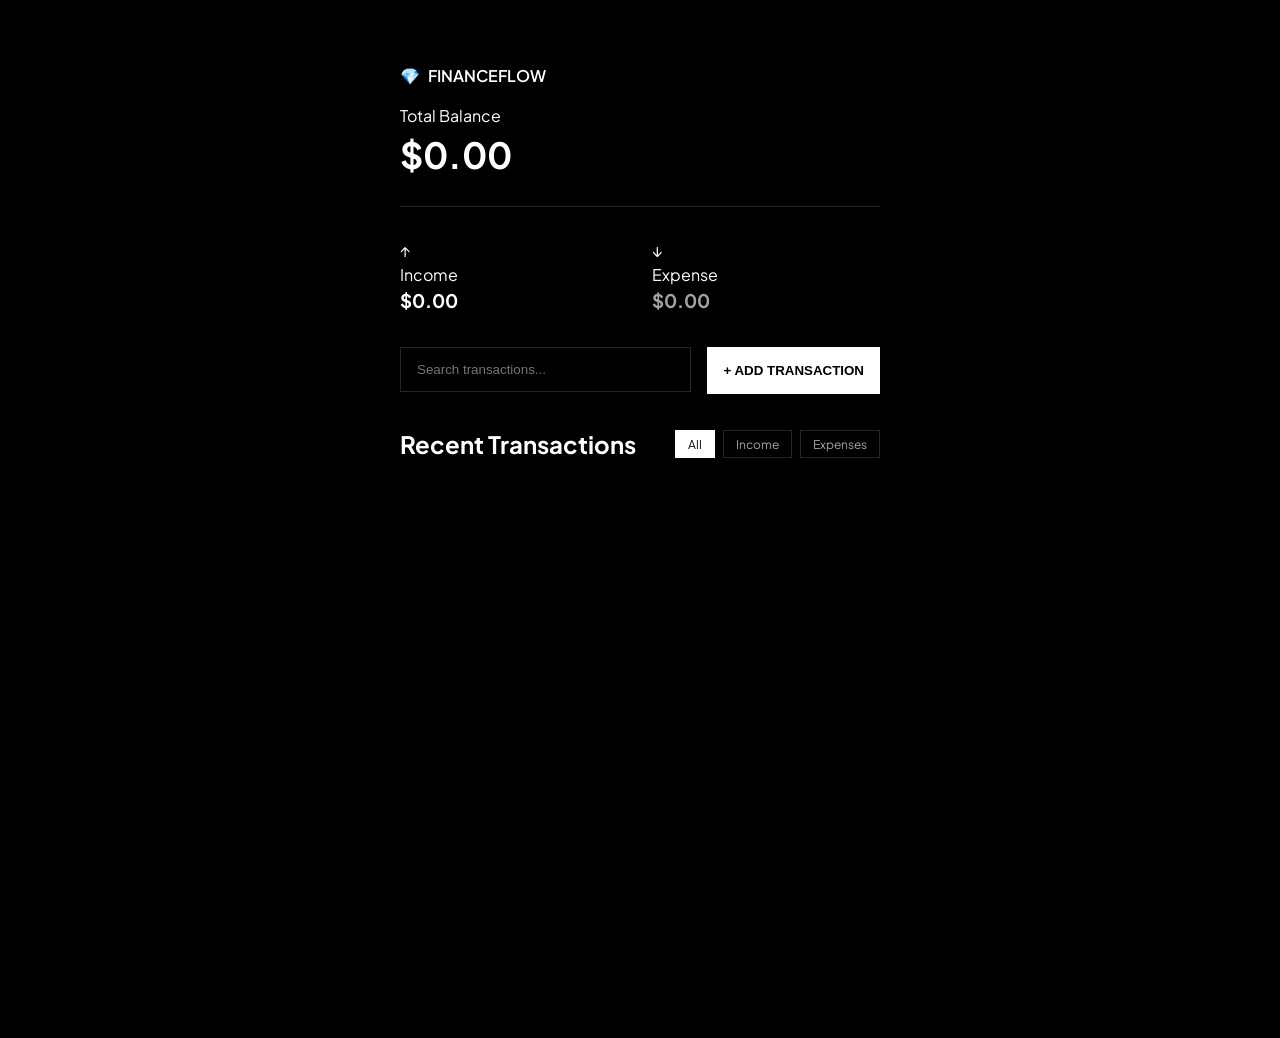
==== Finance Flow/index.html @ 067bad7c "Add initial HTML, CSS, and JavaScript files for FinanceFlow application" ====
<!doctype html>
<html lang="en">
  <head>
    <meta charset="UTF-8" />
    <meta name="viewport" content="width=device-width, initial-scale=1.0" />
    <title>FinanceFlow | Premium Budget Tracker</title>
    <link rel="stylesheet" href="style.css" />
    <link
      href="https://fonts.googleapis.com/css2?family=Plus+Jakarta+Sans:wght@300;400;500;600;700&display=swap"
      rel="stylesheet"
    />
  </head>
  <body>
    <div class="container">
      <!-- Header -->
      <header>
        <div class="logo">
          <span class="logo-icon">💎</span>
          <h1>FinanceFlow</h1>
        </div>
        <div class="balance-card">
          <p>Total Balance</p>
          <h2 id="total-balance">$0.00</h2>
        </div>
      </header>

      <!-- Stats Grid -->
      <div class="stats-grid">
        <div class="stat-item income">
          <div class="stat-icon">↑</div>
          <div class="stat-info">
            <span>Income</span>
            <h3 id="total-income">$0.00</h3>
          </div>
        </div>
        <div class="stat-item expense">
          <div class="stat-icon">↓</div>
          <div class="stat-info">
            <span>Expense</span>
            <h3 id="total-expense">$0.00</h3>
          </div>
        </div>
      </div>

      <!-- Controls -->
      <div class="controls">
        <div class="search-bar">
          <input type="text" id="search-input" placeholder="Search transactions..." />
        </div>
        <button class="btn-add" id="openModal">+ Add Transaction</button>
      </div>

      <!-- Transaction List -->
      <div class="transaction-section">
        <div class="section-header">
          <h2>Recent Transactions</h2>
          <div class="filter-btns">
            <button class="filter-btn active" data-filter="all">All</button>
            <button class="filter-btn" data-filter="income">Income</button>
            <button class="filter-btn" data-filter="expense">Expenses</button>
          </div>
        </div>
        <ul id="transaction-list" class="transaction-list">
          <!-- Transactions will be injected here -->
        </ul>
      </div>
    </div>

    <!-- Modal Form -->
    <div class="modal-overlay" id="modalOverlay">
      <div class="modal-content">
        <div class="modal-header">
          <h2>New Transaction</h2>
          <button class="close-btn" id="closeModal">&times;</button>
        </div>
        <form id="transaction-form">
          <div class="form-group">
            <label for="description">Description</label>
            <input
              type="text"
              id="description"
              placeholder="e.g. Salary, Groceries"
              required
            />
          </div>
          <div class="form-group">
            <label for="amount">Amount ($)</label>
            <input
              type="number"
              id="amount"
              step="0.01"
              placeholder="0.00"
              required
            />
          </div>
          <div class="form-group">
            <label>Type</label>
            <div class="type-selector">
              <label class="radio-label">
                <input
                  type="radio"
                  name="transaction-type"
                  value="income"
                  checked
                />
                <span class="custom-radio">Income</span>
              </label>
              <label class="radio-label">
                <input type="radio" name="transaction-type" value="expense" />
                <span class="custom-radio">Expense</span>
              </label>
            </div>
          </div>
          <div class="form-group">
            <label for="category">Category</label>
            <select id="category">
              <option value="salary">Salary</option>
              <option value="food">Food</option>
              <option value="entertainment">Entertainment</option>
              <option value="shopping">Shopping</option>
              <option value="utilities">Utilities</option>
              <option value="other">Other</option>
            </select>
          </div>
          <button type="submit" class="btn-submit">Save Transaction</button>
        </form>
      </div>
    </div>

    <script src="script.js"></script>
  </body>
</html>
---- Finance Flow/style.css ----
:root {
    --bg: #000000;
    --surface: #0a0a0a;
    --border: #262626;
    --text-primary: #ffffff;
    --text-secondary: #a3a3a3;
    --accent: #ffffff;
    --success: #ffffff;
    --danger: #ffffff;
    --income-color: #ffffff;
    --expense-color: #a3a3a3;
}

* {
    margin: 0;
    padding: 0;
    box-sizing: border-box;
}

body {
    font-family: 'Plus Jakarta Sans', sans-serif;
    background-color: var(--bg);
    color: var(--text-primary);
    height: 100vh;
    display: flex;
    justify-content: center;
    padding: 4rem 1rem;
    line-height: 1.5;
    overflow: hidden;
}

.container {
    width: 100%;
    max-width: 480px;
}

header {
    margin-bottom: 2rem;
    border-bottom: 1px solid var(--border);
    padding-bottom: 1.5rem;
}

.logo {
    display: flex;
    align-items: center;
    gap: 0.5rem;
    margin-bottom: 1rem;
}

.logo h1 {
    font-size: 1rem;
    font-weight: 600;
    text-transform: uppercase;
}

.balance-card h2 {
    font-size: 2.25rem;
    font-weight: 700;
}

.stats-grid {
    display: grid;
    grid-template-columns: 1fr 1fr;
    gap: 1.5rem;
    margin-bottom: 2rem;
}


.income h3 { color: var(--text-primary); }
.expense h3 { color: var(--text-secondary); }

.controls {
    display: flex;
    gap: 1rem;
    margin-bottom: 2rem;
}

.search-bar {
    flex: 1;
}

.search-bar input {
    width: 100%;
    background: transparent;
    border: 1px solid var(--border);
    padding: 0.875rem 1rem;
    color: white;
}

.btn-add {
    background: var(--accent);
    color: var(--bg);
    border: none;
    padding: 1rem;
    font-weight: 600;
    text-transform: uppercase;
    cursor: pointer;
}

.modal-overlay {
    position: fixed;
    top: 0;
    left: 0;
    width: 100%;
    height: 100%;
    background: rgba(0, 0, 0, 0.9);
    display: flex;
    align-items: center;
    justify-content: center;
    opacity: 0;
    visibility: hidden;
    z-index: 1000;
}

.modal-overlay.active {
    opacity: 1;
    visibility: visible;
}

.modal-content {
    background: var(--surface);
    border: 1px solid var(--border);
    width: 90%;
    max-width: 400px;
    padding: 2.5rem;
}

.form-group input, .form-group select {
    width: 100%;
    background: transparent;
    border: 1px solid var(--border);
    padding: 0.75rem;
    color: white;
}

select option {
    background: #0f172a;
    color: #ffffff;
}

.section-header {
    display: flex;
    justify-content: space-between;
    align-items: center;
    margin-bottom: 1rem;
}

.filter-btns {
    display: flex;
    gap: 0.5rem;
}

.filter-btn {
    background: transparent;
    border: 1px solid var(--border);
    color: var(--text-secondary);
    padding: 0.35rem 0.75rem;
    font-size: 0.75rem;
    font-family: inherit;
    cursor: pointer;
}

.filter-btn.active {
    background: var(--accent);
    color: var(--bg);
    border-color: var(--accent);
}

.type-selector {
    display: flex;
    gap: 1rem;
}

.radio-label {
    display: flex;
    align-items: center;
    gap: 0.5rem;
    cursor: pointer;
}

.radio-label input[type="radio"] {
    width: auto;
    accent-color: white;
}

.transaction-list {
    list-style: none;
    display: flex;
    flex-direction: column;
    overflow: hidden; 
    height: calc(100vh - 340px);
}

.transaction-item {
    display: grid;
    grid-template-columns: auto 1fr auto auto;
    align-items: center;
    gap: 1.25rem;
    padding: 1.25rem 0;
    border-bottom: 1px solid var(--border);
}

.amount-income { color: var(--text-primary); }
.amount-expense { color: var(--text-secondary); }

.delete-btn {
    background: transparent;
    border: none;
    color: var(--text-secondary);
    cursor: pointer;
}

.filter-btn {
    background: transparent;
    border: 1px solid var(--border);
    color: var(--text-secondary);
    padding: 0.35rem 0.75rem;
    font-size: 0.75rem;
    font-family: inherit;
    cursor: pointer;
}

.filter-btn.active {
    background: var(--accent);
    color: var(--bg);
    border-color: var(--accent);
}

.type-selector {
    display: flex;
    gap: 1rem;
}

.radio-label {
    display: flex;
    align-items: center;
    gap: 0.5rem;
    cursor: pointer;
}

.radio-label input[type="radio"] {
    width: auto;
    accent-color: white;
}


/* yeh nahi tha original code mai  */

.controls {
    display: flex;
    gap: 1rem;
    margin-bottom: 2rem;
}

.section-header {
    display: flex;
    justify-content: space-between;
    align-items: center;
    margin-bottom: 1rem;
}

.filter-btns {
    display: flex;
    gap: 0.5rem;
}

.filter-btn {
    background: transparent;
    border: 1px solid var(--border);
    color: var(--text-secondary);
    padding: 0.35rem 0.75rem;
    font-size: 0.75rem;
    font-family: inherit;
    cursor: pointer;
}

.filter-btn.active {
    background: var(--accent);
    color: var(--bg);
    border-color: var(--accent);
}

.type-selector {
    display: flex;
    border: 1px solid var(--border);
}

.radio-label {
    flex: 1;
    cursor: pointer;
}

.radio-label input[type="radio"] {
    display: none;
}

.custom-radio {
    display: block;
    text-align: center;
    padding: 0.7rem;
    font-size: 0.8rem;
    font-weight: 600;
    text-transform: uppercase;
    letter-spacing: 0.05em;
    color: var(--text-secondary);
    background: transparent;
    transition: all ease .2s;
}

.radio-label input[type="radio"]:checked + .custom-radio {
    background: var(--accent);
    color: var(--bg);
}

.modal-header {
    display: flex;
    justify-content: space-between;
    align-items: center;
    margin-bottom: 1.5rem;
}

.close-btn {
    background: transparent;
    border: none;
    color: var(--text-secondary);
    font-size: 1.5rem;
    cursor: pointer;
}

.form-group {
    margin-bottom: 1.25rem;
}

.form-group label {
    display: block;
    font-size: 0.8rem;
    color: var(--text-secondary);
    margin-bottom: 0.5rem;
}

.btn-submit {
    width: 100%;
    background: var(--accent);
    color: var(--bg);
    border: none;
    padding: 0.875rem;
    font-weight: 600;
    font-family: inherit;
    text-transform: uppercase;
    cursor: pointer;
}
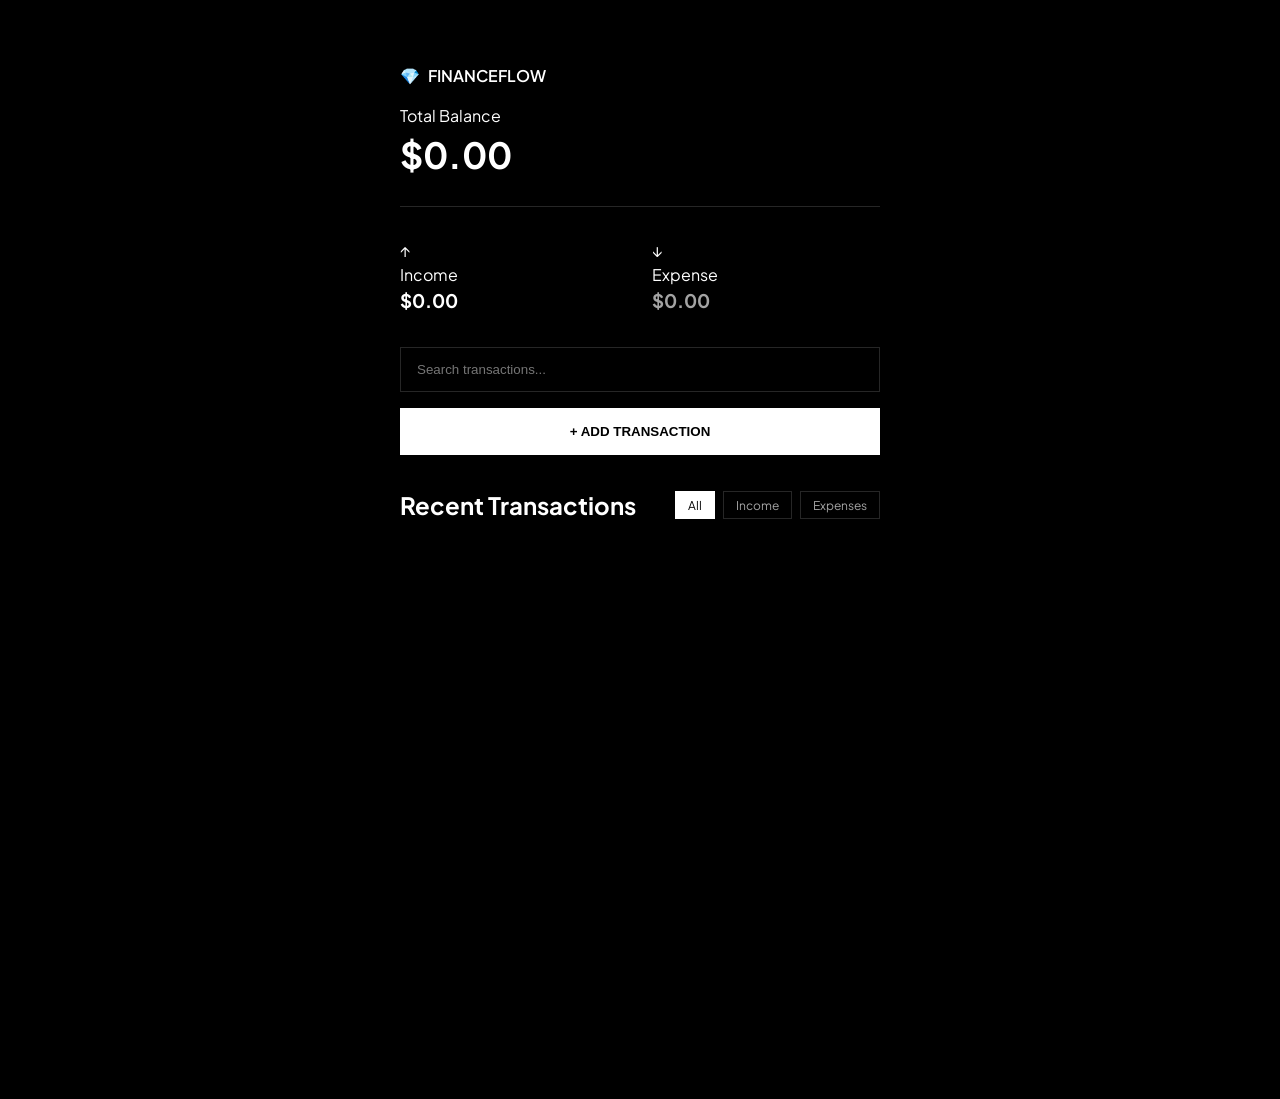
==== commit 3e8dc7b3: "Refactor HTML comments and clean up CSS by removing unnecessary comment" ====
--- a/Finance Flow/index.html
+++ b/Finance Flow/index.html
@@ -12,7 +12,7 @@
   </head>
   <body>
     <div class="container">
-      <!-- Header -->
+      <!-- Header --> 
       <header>
         <div class="logo">
           <span class="logo-icon">💎</span>
--- a/Finance Flow/style.css
+++ b/Finance Flow/style.css
@@ -15,6 +15,7 @@
     margin: 0;
     padding: 0;
     box-sizing: border-box;
+        scrollbar-width: none;
 }
 
 body {
@@ -26,7 +27,8 @@
     justify-content: center;
     padding: 4rem 1rem;
     line-height: 1.5;
-    overflow: hidden;
+    overflow: auto;
+
 }
 
 .container {
@@ -73,6 +75,7 @@
     display: flex;
     gap: 1rem;
     margin-bottom: 2rem;
+    flex-direction: column;
 }
 
 .search-bar {
@@ -244,7 +247,6 @@
 }
 
 
-/* yeh nahi tha original code mai  */
 
 .controls {
     display: flex;
